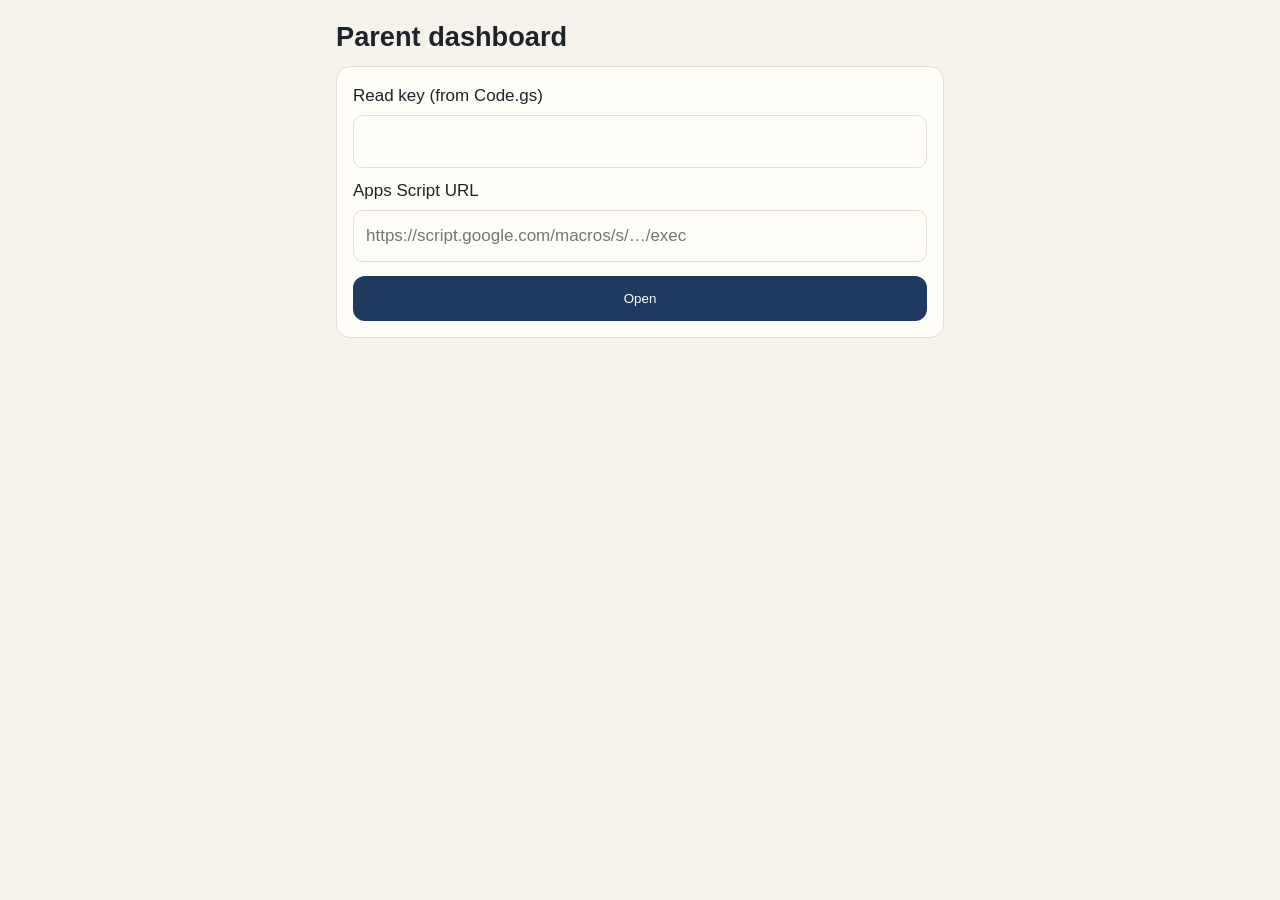
==== parent.html @ 0a0632fb "Daily Reads: student app, parent dashboard, Apps Script backend, demo lesson Co-Authored-By: Claude " ====
<!doctype html>
<html lang="en-GB">
<head>
<meta charset="utf-8">
<meta name="viewport" content="width=device-width,initial-scale=1,viewport-fit=cover">
<meta name="robots" content="noindex">
<title>Daily Reads — Parent</title>
<link rel="stylesheet" href="style.css">
<style>
  table{width:100%;border-collapse:collapse;font-size:.92rem}
  th,td{text-align:left;padding:8px 6px;border-bottom:1px solid var(--line);vertical-align:top}
  th{font-size:.75rem;text-transform:uppercase;letter-spacing:.04em;color:var(--muted);font-weight:600}
  td.num,th.num{text-align:right;font-variant-numeric:tabular-nums}
  .tiles{display:grid;grid-template-columns:repeat(2,1fr);gap:10px}
  @media(min-width:560px){.tiles{grid-template-columns:repeat(4,1fr)}}
  .tile{background:var(--card);border:1px solid var(--line);border-radius:12px;padding:12px}
  .tile b{display:block;font-size:1.6rem;line-height:1.1}
  .tile span{font-size:.8rem;color:var(--muted)}
  .bar{height:8px;background:var(--line);border-radius:99px;overflow:hidden;min-width:60px}
  .bar>i{display:block;height:100%}
  .ok{color:var(--good)} .lo{color:var(--bad)} .mid{color:var(--warn)}
  .flag{font-size:.75rem;padding:1px 6px;border-radius:6px;background:var(--warn-bg);color:var(--warn);white-space:nowrap}
  .missed{color:var(--muted);font-style:italic}
  input{width:100%;font:inherit;padding:12px;border-radius:10px;border:1.5px solid var(--line);background:var(--card);color:var(--ink);margin-top:6px}
  blockquote{margin:6px 0 0;padding-left:10px;border-left:3px solid var(--line);color:var(--ink)}
  .scroll{overflow-x:auto}
</style>
</head>
<body>
<main id="app"><p class="muted pad">Loading…</p></main>
<script src="config.js"></script>
<script>
(function(){
  "use strict";
  const CFG = window.APP_CONFIG || {}, TARGET = CFG.TARGET_MINUTES || 20;
  const app = document.getElementById("app");
  const ls = { get(k){try{return localStorage.getItem(k)||""}catch(e){return ""}}, set(k,v){try{localStorage.setItem(k,v)}catch(e){}} };
  const esc = s => String(s==null?"":s).replace(/[&<>"']/g,c=>({"&":"&amp;","<":"&lt;",">":"&gt;",'"':"&quot;","'":"&#39;"}[c]));
  const today = (()=>{const d=new Date();return d.getFullYear()+"-"+String(d.getMonth()+1).padStart(2,"0")+"-"+String(d.getDate()).padStart(2,"0")})();
  const nice = s => { const [y,m,d]=String(s).slice(0,10).split("-").map(Number); return new Date(y,m-1,d).toLocaleDateString("en-GB",{weekday:"short",day:"numeric",month:"short"}); };
  const cls = p => p>=80?"ok":p>=60?"mid":"lo";
  const barCol = p => p>=80?"var(--good)":p>=60?"var(--warn)":"var(--bad)";

  // Allow ?key=... once, then remember it on this device.
  const qk = new URLSearchParams(location.search).get("key");
  if (qk) { ls.set("readKey", qk); history.replaceState(null,"",location.pathname); }

  function askKey(msg){
    app.innerHTML = '<h1>Parent dashboard</h1>'+(msg?'<div class="banner">'+esc(msg)+'</div>':'')+
      '<div class="card"><label>Read key (from Code.gs)<input id="k" type="password" autocomplete="off"></label>'+
      (CFG.SCRIPT_URL?'':'<label style="display:block;margin-top:10px">Apps Script URL<input id="u" placeholder="https://script.google.com/macros/s/…/exec"></label>')+
      '<button class="btn" id="go">Open</button></div>';
    document.getElementById("go").onclick=()=>{ ls.set("readKey",document.getElementById("k").value.trim()); const u=document.getElementById("u"); if(u) ls.set("scriptUrl",u.value.trim()); load(); };
  }

  async function load(){
    const url = CFG.SCRIPT_URL || ls.get("scriptUrl"), key = ls.get("readKey");
    if (!url || !key) return askKey();
    app.innerHTML = '<p class="muted pad">Fetching results…</p>';
    let data, pack=null;
    try {
      const r = await fetch(url+"?key="+encodeURIComponent(key));
      data = await r.json();
    } catch(e){ return askKey("Couldn't reach the Google Sheet — check the URL and your connection."); }
    if (!data.ok) return askKey("That key wasn't accepted.");
    try { const r = await fetch("content/week.json",{cache:"no-store"}); if(r.ok) pack = await r.json(); } catch(e){}
    render(data, pack);
  }

  function render(data, pack){
    const sessions = data.sessions||[], answers = data.answers||[];
    const byId = {}; sessions.forEach(s=>byId[s.sessionId]=s);
    const planned = []; if (pack) (pack.days||[]).forEach(d=>(d.sessions||[]).forEach(s=>planned.push(Object.assign({date:d.date},s))));
    const wk = planned.map(p=>byId[p.id]).filter(Boolean);
    const due = planned.filter(p=>p.date<=today);
    const avgPct = wk.length? Math.round(wk.reduce((a,s)=>a+Number(s.pct||0),0)/wk.length):null;
    const avgMin = wk.length? Math.round(wk.reduce((a,s)=>a+Number(s.activeMin||0),0)/wk.length):null;
    const totMin = Math.round(wk.reduce((a,s)=>a+Number(s.activeMin||0),0));

    let h = '<div class="topbar"><h1>Daily Reads</h1><button class="link" id="refresh">Refresh</button></div>';
    h += '<p class="muted">'+(pack?esc(pack.title||"This week")+' · week of '+esc(nice(pack.week||planned[0]?.date||today)):"No content pack found")+'</p>';
    h += '<div class="tiles">'+
      tile(wk.length+"/"+due.length, "sessions done (so far)")+
      tile(avgPct==null?"–":avgPct+"%", "average score")+
      tile(avgMin==null?"–":avgMin+" min", "average per session (target "+TARGET+")")+
      tile(totMin+" min", "total this week")+'</div>';

    // This week's schedule
    if (planned.length){
      h += '<h2>This week</h2><div class="card scroll"><table><tr><th>Day</th><th>Topic</th><th class="num">Score</th><th class="num">Min</th></tr>';
      planned.forEach(p=>{
        const s = byId[p.id];
        if (s) h += '<tr><td>'+esc(nice(p.date))+'<div class="small muted">'+esc(p.slot||"")+'</div></td><td><span class="pill '+esc(p.subject)+'">'+esc(p.subject)+'</span>'+esc(p.topic)+
          (Number(s.awayCount)>3?' <span class="flag">left app '+esc(s.awayCount)+'×</span>':'')+'</td><td class="num '+cls(s.pct)+'">'+esc(s.score)+'/'+esc(s.total)+'</td><td class="num">'+
          esc(Math.round(s.activeMin))+(Number(s.activeMin)<TARGET?' <span class="flag">short</span>':'')+'</td></tr>';
        else h += '<tr><td>'+esc(nice(p.date))+'<div class="small muted">'+esc(p.slot||"")+'</div></td><td><span class="pill '+esc(p.subject)+'">'+esc(p.subject)+'</span>'+esc(p.topic)+'</td><td class="num missed" colspan="2">'+(p.date<today?"not done":p.date===today?"today":"upcoming")+'</td></tr>';
      });
      h += '</table></div>';
    }

    // Weak spots: by tag, last 28 days
    const cutoff = new Date(Date.now()-28*864e5).toISOString().slice(0,10);
    const tags = {};
    answers.filter(a=>String(a.date).slice(0,10)>=cutoff && a.tag).forEach(a=>{
      const k=a.subject+"|"+a.tag; tags[k]=tags[k]||{subject:a.subject,tag:a.tag,n:0,ok:0}; tags[k].n++; if(a.ok===true||a.ok==="TRUE") tags[k].ok++; });
    const tagList = Object.values(tags).filter(t=>t.n>=2).map(t=>Object.assign(t,{pct:Math.round(100*t.ok/t.n)})).sort((a,b)=>a.pct-b.pct);
    if (tagList.length){
      h += '<h2>Strong and weak spots <span class="small muted">(last 4 weeks)</span></h2><div class="card"><table>';
      tagList.forEach(t=>h+='<tr><td><span class="pill '+esc(t.subject)+'">'+esc(t.subject)+'</span>'+esc(t.tag)+'</td><td style="width:35%"><div class="bar"><i style="width:'+t.pct+'%;background:'+barCol(t.pct)+'"></i></div></td><td class="num '+cls(t.pct)+'">'+t.ok+'/'+t.n+'</td></tr>');
      h += '</table></div>';
    }

    // Subject trend by week
    const subj = {};
    sessions.forEach(s=>{ const k=s.subject; subj[k]=subj[k]||{}; const w=s.week||String(s.date).slice(0,10); subj[k][w]=subj[k][w]||[]; subj[k][w].push(Number(s.pct||0)); });
    if (Object.keys(subj).length){
      h += '<h2>By subject, week by week</h2><div class="card scroll"><table><tr><th>Subject</th><th>Weekly average</th></tr>';
      Object.keys(subj).sort().forEach(k=>{ const ws=Object.keys(subj[k]).sort().slice(-8);
        h+='<tr><td><span class="pill '+esc(k)+'">'+esc(k)+'</span></td><td>'+ws.map(w=>{const v=subj[k][w];const p=Math.round(v.reduce((a,b)=>a+b,0)/v.length);return '<span class="'+cls(p)+'" title="'+esc(w)+'">'+p+'%</span>';}).join(" → ")+'</td></tr>'; });
      h += '</table></div>';
    }

    // Reflections
    const refl = wk.filter(s=>String(s.reflection||"").trim());
    if (refl.length){
      h += '<h2>In her own words</h2>'+refl.map(s=>'<div class="card"><div class="small muted">'+esc(nice(s.date))+' · '+esc(s.topic)+'</div><blockquote>'+esc(s.reflection)+'</blockquote></div>').join("");
    }

    h += '<h2>Weekend planning</h2><div class="card"><p style="margin-top:0">Copies a compact summary you can paste into Claude when you plan next week.</p><button class="btn" id="copy">Copy summary for Claude</button></div>';
    h += '<p class="small muted"><button class="link" id="forget">Forget key on this device</button></p>';
    app.innerHTML = h;

    document.getElementById("refresh").onclick = load;
    document.getElementById("forget").onclick = ()=>{ ls.set("readKey",""); askKey(); };
    document.getElementById("copy").onclick = async (e)=>{
      const missed = planned.filter(p=>p.date<today && !byId[p.id]).map(p=>p.id);
      const wrong = answers.filter(a=>planned.some(p=>p.id===a.sessionId) && !(a.ok===true||a.ok==="TRUE")).map(a=>({s:a.sessionId,tag:a.tag,q:a.question,chose:a.chosen,correct:a.correct}));
      const txt = "Daily Reads summary — "+(pack&&pack.week||"")+"\n"+JSON.stringify({
        sessions: wk.map(s=>({id:s.sessionId,subject:s.subject,topic:s.topic,score:s.score+"/"+s.total,min:s.activeMin,away:s.awayCount,reflection:s.reflection})),
        missed, weakTags: tagList.filter(t=>t.pct<70).map(t=>t.subject+": "+t.tag+" "+t.ok+"/"+t.n), wrongAnswers: wrong }, null, 1);
      try { await navigator.clipboard.writeText(txt); e.target.textContent="Copied ✓"; } catch(err){ prompt("Copy this:", txt); }
    };
  }
  function tile(b,s){ return '<div class="tile"><b>'+esc(b)+'</b><span>'+esc(s)+'</span></div>'; }
  load();
})();
</script>
</body>
</html>
---- style.css ----
:root{
  --bg:#f6f3ec; --card:#fffdf8; --ink:#1d232b; --muted:#6a7280; --line:#e4dfd3;
  --accent:#1f3a5f; --accent-ink:#fff; --good:#1f7a4d; --good-bg:#e4f3ea;
  --bad:#b23a2e; --bad-bg:#fbe7e4; --warn:#9a6a00; --warn-bg:#fbf1d6;
  --sci:#2b6cb0; --geo:#2f855a; --hum:#8b4fb3; --other:#6a7280;
  --radius:14px;
}
@media (prefers-color-scheme: dark){
  :root{
    --bg:#14181d; --card:#1c222a; --ink:#e8e6e1; --muted:#9aa3ad; --line:#2c343e;
    --accent:#8fb3e0; --accent-ink:#0e1620; --good:#6fd19c; --good-bg:#16352a;
    --bad:#f08a7e; --bad-bg:#3a1f1c; --warn:#e8c065; --warn-bg:#3a2f15;
    --sci:#7fb2ec; --geo:#79c79b; --hum:#c49ae0;
  }
}
*{box-sizing:border-box}
html,body{margin:0;background:var(--bg);color:var(--ink);
  font:17px/1.55 -apple-system,BlinkMacSystemFont,"Segoe UI",Roboto,sans-serif;-webkit-text-size-adjust:100%}
main{max-width:640px;margin:0 auto;padding:calc(env(safe-area-inset-top) + 16px) 16px calc(env(safe-area-inset-bottom) + 32px)}
h1{font-size:1.6rem;line-height:1.2;margin:.2em 0 .3em}
h2{font-size:1.2rem;margin:1.4em 0 .5em}
h3{font-size:1.05rem;margin:1.2em 0 .3em}
.muted{color:var(--muted)} .pad{padding:24px 0} .small{font-size:.85rem}
.card{background:var(--card);border:1px solid var(--line);border-radius:var(--radius);padding:16px;margin:12px 0}
.session-card{display:flex;gap:12px;align-items:center;width:100%;text-align:left;font:inherit;color:inherit;cursor:pointer}
.session-card .meta{flex:1}
.session-card .title{font-weight:600}
.pill{display:inline-block;font-size:.75rem;font-weight:600;padding:2px 8px;border-radius:99px;color:#fff;background:var(--other);margin-right:6px;vertical-align:1px}
.pill.Science{background:var(--sci)} .pill.Geography{background:var(--geo)} .pill.History,.pill.French,.pill.RE{background:var(--hum)}
@media (prefers-color-scheme: dark){.pill{color:#0e1620}}
.tick{font-size:1.4rem;color:var(--good)} .go{font-size:1.4rem;color:var(--accent)}
.btn{display:block;width:100%;border:0;border-radius:12px;padding:15px 18px;font:600 1.05rem/1.2 inherit;font-family:inherit;
  background:var(--accent);color:var(--accent-ink);cursor:pointer;margin-top:14px}
.btn.secondary{background:transparent;color:var(--accent);border:1.5px solid var(--accent)}
.btn:disabled{opacity:.45;cursor:default}
.topbar{display:flex;justify-content:space-between;align-items:center;gap:8px;margin-bottom:8px}
.link{background:none;border:0;color:var(--accent);font:inherit;padding:6px 0;cursor:pointer}
.progress{height:6px;background:var(--line);border-radius:99px;overflow:hidden;margin:6px 0 14px}
.progress>i{display:block;height:100%;background:var(--accent);transition:width .3s}
.reading{font-family:Charter,"Iowan Old Style",Georgia,serif;font-size:1.12rem;line-height:1.7}
.reading p{margin:0 0 1em}
.keywords dt{font-weight:700;margin-top:8px} .keywords dd{margin:0 0 4px}
.q{font-weight:600;font-size:1.1rem;margin:4px 0 12px}
.opt{display:block;width:100%;text-align:left;font:inherit;color:inherit;background:var(--card);border:1.5px solid var(--line);
  border-radius:12px;padding:13px 14px;margin:8px 0;cursor:pointer}
.opt.right{border-color:var(--good);background:var(--good-bg)}
.opt.wrong{border-color:var(--bad);background:var(--bad-bg)}
.opt:disabled{cursor:default}
.explain{border-left:4px solid var(--accent);padding:10px 14px;background:var(--card);border-radius:0 10px 10px 0;margin-top:12px}
.explain.ok{border-color:var(--good)} .explain.no{border-color:var(--bad)}
textarea{width:100%;min-height:120px;font:inherit;padding:12px;border-radius:12px;border:1.5px solid var(--line);background:var(--card);color:var(--ink)}
.score{font-size:3rem;font-weight:800;line-height:1;margin:8px 0}
.banner{padding:10px 14px;border-radius:12px;background:var(--warn-bg);color:var(--warn);font-size:.9rem;margin:10px 0}
.dots{display:flex;gap:6px;flex-wrap:wrap;margin-top:6px}
.dots span{width:14px;height:14px;border-radius:50%;background:var(--line)}
.dots span.done{background:var(--good)}
.timer{font-variant-numeric:tabular-nums;color:var(--muted);font-size:.9rem}
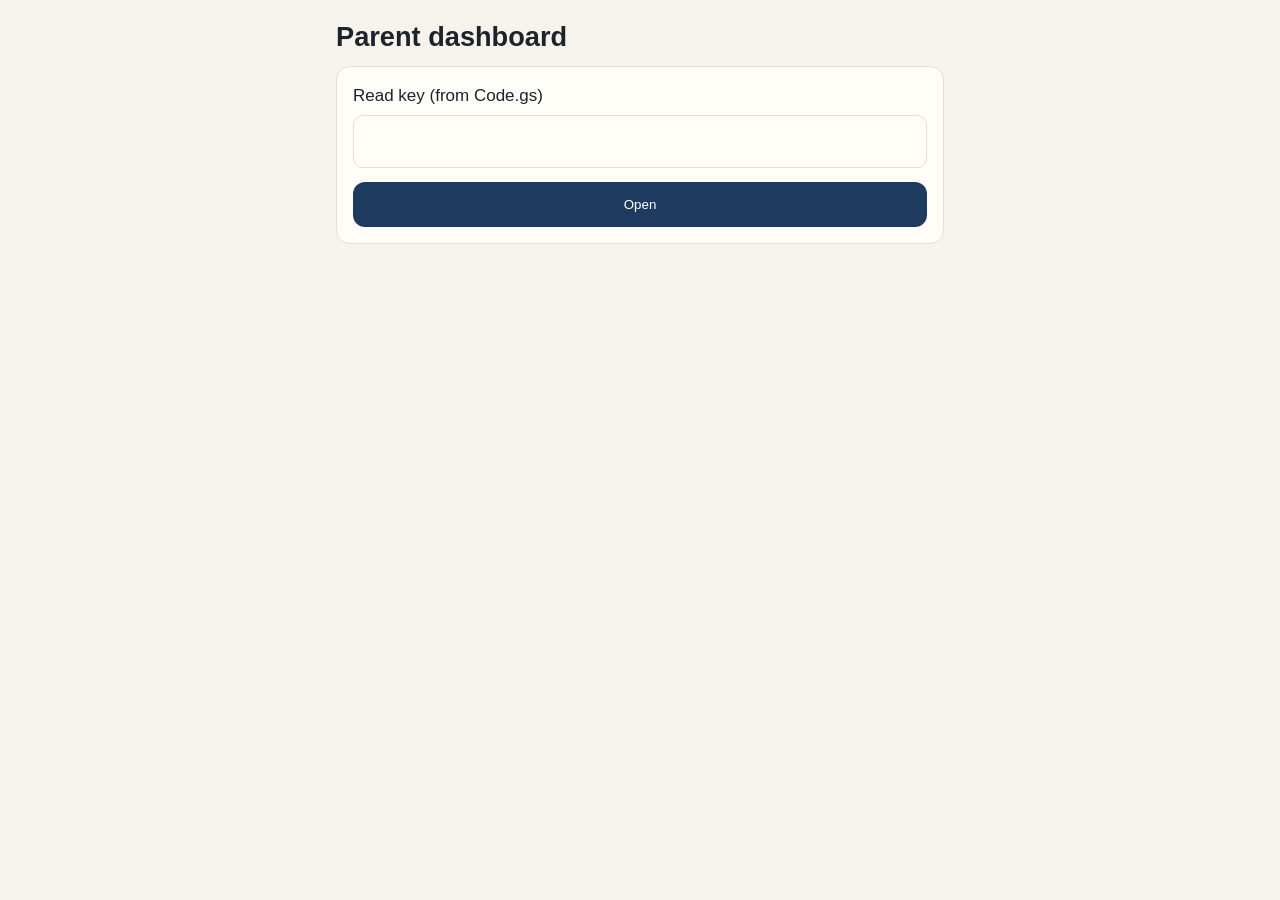
==== commit 62cf897a: "Week 1 (9-13 Nov): cells, evolution, Brazil; two required written answers per session - reflect can " ====
--- a/parent.html
+++ b/parent.html
@@ -22,7 +22,7 @@
   .flag{font-size:.75rem;padding:1px 6px;border-radius:6px;background:var(--warn-bg);color:var(--warn);white-space:nowrap}
   .missed{color:var(--muted);font-style:italic}
   input{width:100%;font:inherit;padding:12px;border-radius:10px;border:1.5px solid var(--line);background:var(--card);color:var(--ink);margin-top:6px}
-  blockquote{margin:6px 0 0;padding-left:10px;border-left:3px solid var(--line);color:var(--ink)}
+  blockquote{margin:6px 0 0;padding-left:10px;border-left:3px solid var(--line);color:var(--ink);white-space:pre-wrap}
   .scroll{overflow-x:auto}
 </style>
 </head>
--- a/style.css
+++ b/style.css
@@ -26,7 +26,7 @@
 .session-card .meta{flex:1}
 .session-card .title{font-weight:600}
 .pill{display:inline-block;font-size:.75rem;font-weight:600;padding:2px 8px;border-radius:99px;color:#fff;background:var(--other);margin-right:6px;vertical-align:1px}
-.pill.Science{background:var(--sci)} .pill.Geography{background:var(--geo)} .pill.History,.pill.French,.pill.RE{background:var(--hum)}
+.pill.Science{background:var(--sci)} .pill.Geography{background:var(--geo)} .pill.History,.pill.French,.pill.Spanish,.pill.RE,.pill.PRE,.pill.English{background:var(--hum)} .pill.Maths{background:var(--sci)}
 @media (prefers-color-scheme: dark){.pill{color:#0e1620}}
 .tick{font-size:1.4rem;color:var(--good)} .go{font-size:1.4rem;color:var(--accent)}
 .btn{display:block;width:100%;border:0;border-radius:12px;padding:15px 18px;font:600 1.05rem/1.2 inherit;font-family:inherit;
